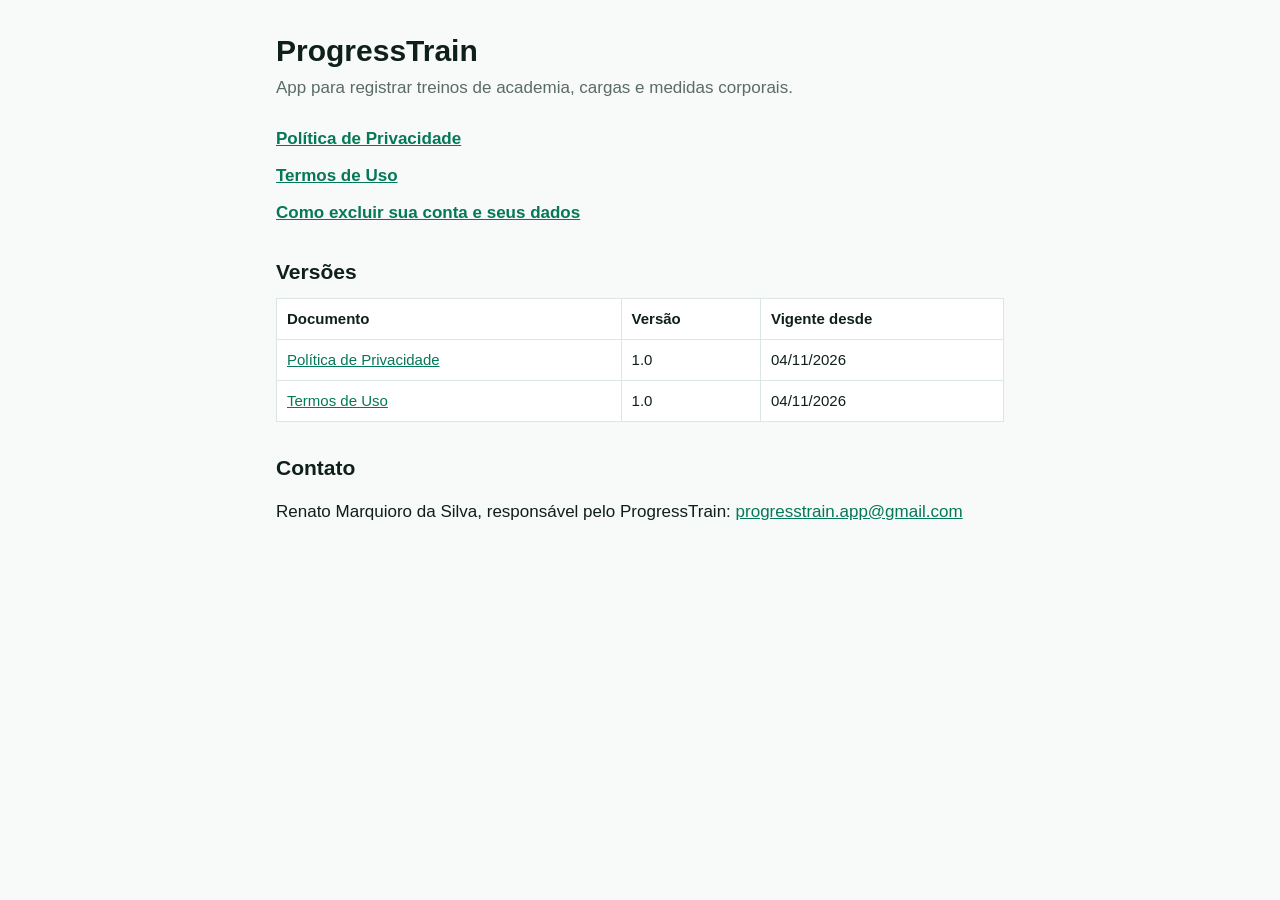
==== index.html @ 894d2705 "Add files via upload" ====
<!doctype html>
<html lang="pt-BR">
<head>
  <meta charset="utf-8">
  <meta name="viewport" content="width=device-width, initial-scale=1">
  <title>ProgressTrain</title>
  <link rel="stylesheet" href="./style.css">
</head>
<body>
  <main>
    <h1>ProgressTrain</h1>
    <p class="meta">App para registrar treinos de academia, cargas e medidas corporais.</p>

    <ul class="links">
      <li><a href="./privacidade/">Política de Privacidade</a></li>
      <li><a href="./termos/">Termos de Uso</a></li>
      <li><a href="./excluir-conta/">Como excluir sua conta e seus dados</a></li>
    </ul>

    <h2>Versões</h2>
    <div class="table-wrap">
      <table>
        <thead>
          <tr><th>Documento</th><th>Versão</th><th>Vigente desde</th></tr>
        </thead>
        <tbody>
          <tr><td><a href="./privacidade/">Política de Privacidade</a></td><td>1.0</td><td>04/11/2026</td></tr>
          <tr><td><a href="./termos/">Termos de Uso</a></td><td>1.0</td><td>04/11/2026</td></tr>
        </tbody>
      </table>
    </div>

    <h2>Contato</h2>
    <p>Renato Marquioro da Silva, responsável pelo ProgressTrain: <a href="mailto:progresstrain.app@gmail.com">progresstrain.app@gmail.com</a></p>
  </main>
</body>
</html>
---- style.css ----
:root {
  --bg: #f7faf8;
  --surface: #ffffff;
  --text: #0f1f1a;
  --muted: #5b6b65;
  --border: #dde7e1;
  --accent: #047857;
  --danger: #b91c1c;
}

@media (prefers-color-scheme: dark) {
  :root {
    --bg: #08120e;
    --surface: #101d17;
    --text: #ecfdf5;
    --muted: #8fa79c;
    --border: #1f3329;
    --accent: #34d399;
    --danger: #f87171;
  }
}

* { box-sizing: border-box; }

html { -webkit-text-size-adjust: 100%; }

body {
  margin: 0;
  background: var(--bg);
  color: var(--text);
  font-family: -apple-system, BlinkMacSystemFont, "Segoe UI", Roboto, "Helvetica Neue", Arial, sans-serif;
  font-size: 17px;
  line-height: 1.6;
}

main {
  max-width: 760px;
  margin: 0 auto;
  padding: 24px 16px 64px;
}

header.site {
  max-width: 760px;
  margin: 0 auto;
  padding: 20px 16px 0;
  font-weight: 700;
}

header.site a { color: var(--accent); text-decoration: none; }

h1 { font-size: 30px; line-height: 1.25; margin: 8px 0 4px; }
h2 { font-size: 21px; line-height: 1.3; margin: 32px 0 8px; }

p, li { overflow-wrap: anywhere; }

.meta { color: var(--muted); margin: 0 0 24px; }

a { color: var(--accent); }

.table-wrap { overflow-x: auto; margin: 12px 0; }

table {
  width: 100%;
  border-collapse: collapse;
  background: var(--surface);
  font-size: 15px;
}

th, td {
  border: 1px solid var(--border);
  padding: 8px 10px;
  text-align: left;
  vertical-align: top;
  overflow-wrap: anywhere;
}

@media (max-width: 480px) {
  table { table-layout: fixed; font-size: 14px; }
  th, td { padding: 6px 7px; }
}

th { font-weight: 600; }

.card {
  background: var(--surface);
  border: 1px solid var(--border);
  border-radius: 12px;
  padding: 16px;
  margin: 16px 0;
}

.links { list-style: none; padding: 0; }
.links li { margin: 10px 0; }
.links a { font-weight: 600; }

footer {
  max-width: 760px;
  margin: 0 auto;
  padding: 0 16px 40px;
  color: var(--muted);
  font-size: 14px;
}
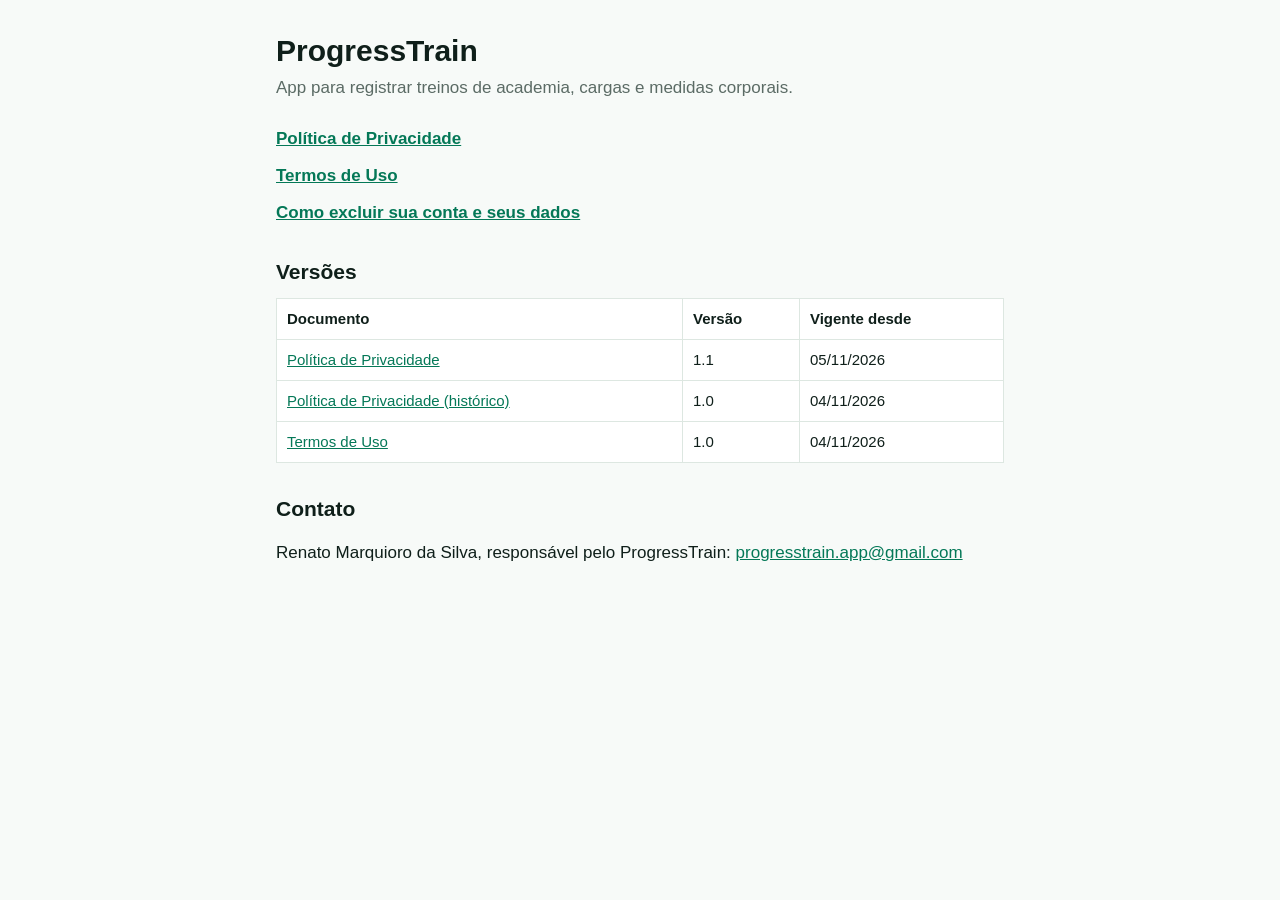
==== commit c5f09228: "Add files via upload" ====
--- a/index.html
+++ b/index.html
@@ -24,7 +24,8 @@
           <tr><th>Documento</th><th>Versão</th><th>Vigente desde</th></tr>
         </thead>
         <tbody>
-          <tr><td><a href="./privacidade/">Política de Privacidade</a></td><td>1.0</td><td>04/11/2026</td></tr>
+          <tr><td><a href="./privacidade/">Política de Privacidade</a></td><td>1.1</td><td>05/11/2026</td></tr>
+          <tr><td><a href="./privacidade/v1.0/">Política de Privacidade (histórico)</a></td><td>1.0</td><td>04/11/2026</td></tr>
           <tr><td><a href="./termos/">Termos de Uso</a></td><td>1.0</td><td>04/11/2026</td></tr>
         </tbody>
       </table>
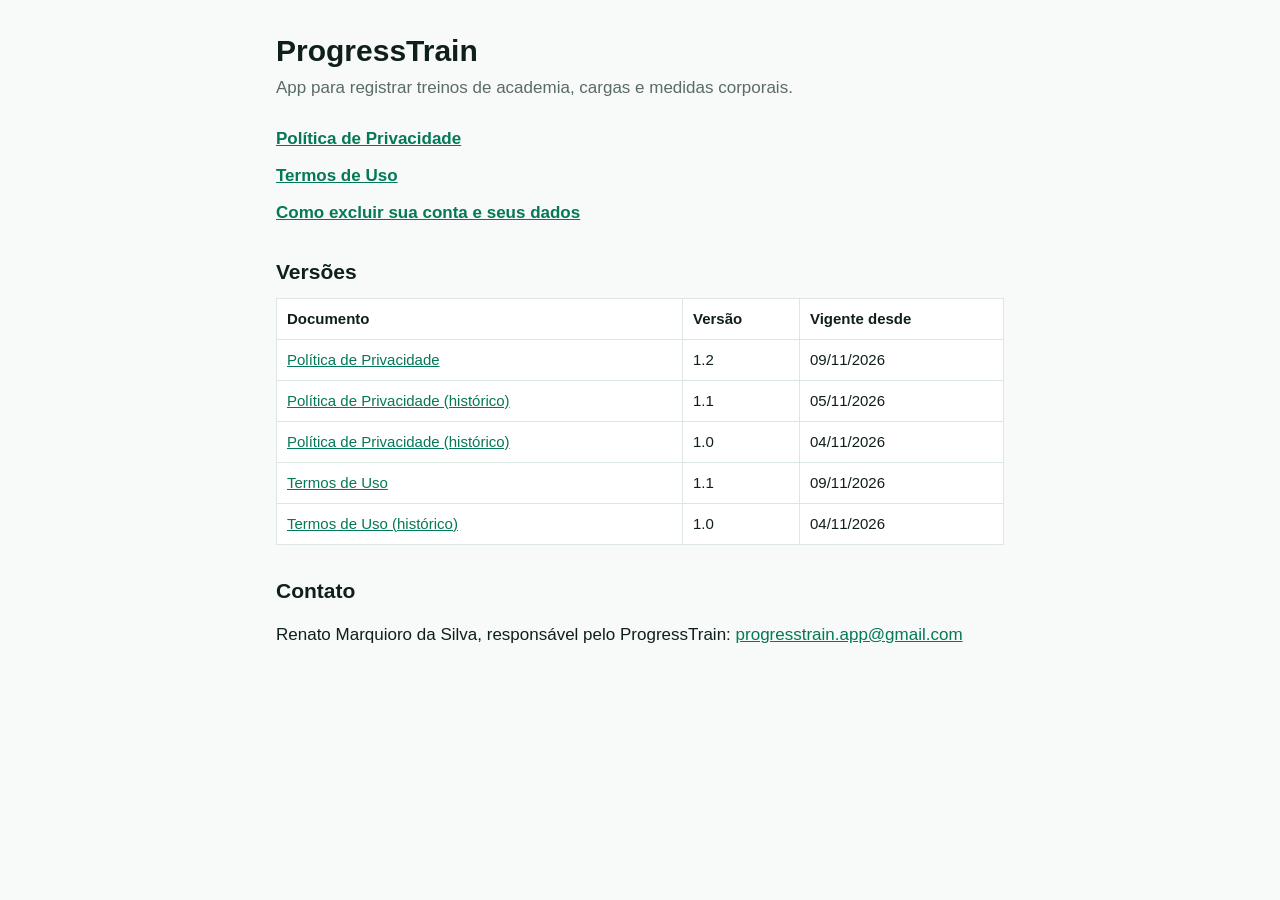
==== commit 2f7cf335: "Add files via upload" ====
--- a/index.html
+++ b/index.html
@@ -24,9 +24,11 @@
           <tr><th>Documento</th><th>Versão</th><th>Vigente desde</th></tr>
         </thead>
         <tbody>
-          <tr><td><a href="./privacidade/">Política de Privacidade</a></td><td>1.1</td><td>05/11/2026</td></tr>
+          <tr><td><a href="./privacidade/">Política de Privacidade</a></td><td>1.2</td><td>09/11/2026</td></tr>
+          <tr><td><a href="./privacidade/v1.1/">Política de Privacidade (histórico)</a></td><td>1.1</td><td>05/11/2026</td></tr>
           <tr><td><a href="./privacidade/v1.0/">Política de Privacidade (histórico)</a></td><td>1.0</td><td>04/11/2026</td></tr>
-          <tr><td><a href="./termos/">Termos de Uso</a></td><td>1.0</td><td>04/11/2026</td></tr>
+          <tr><td><a href="./termos/">Termos de Uso</a></td><td>1.1</td><td>09/11/2026</td></tr>
+          <tr><td><a href="./termos/v1.0/">Termos de Uso (histórico)</a></td><td>1.0</td><td>04/11/2026</td></tr>
         </tbody>
       </table>
     </div>
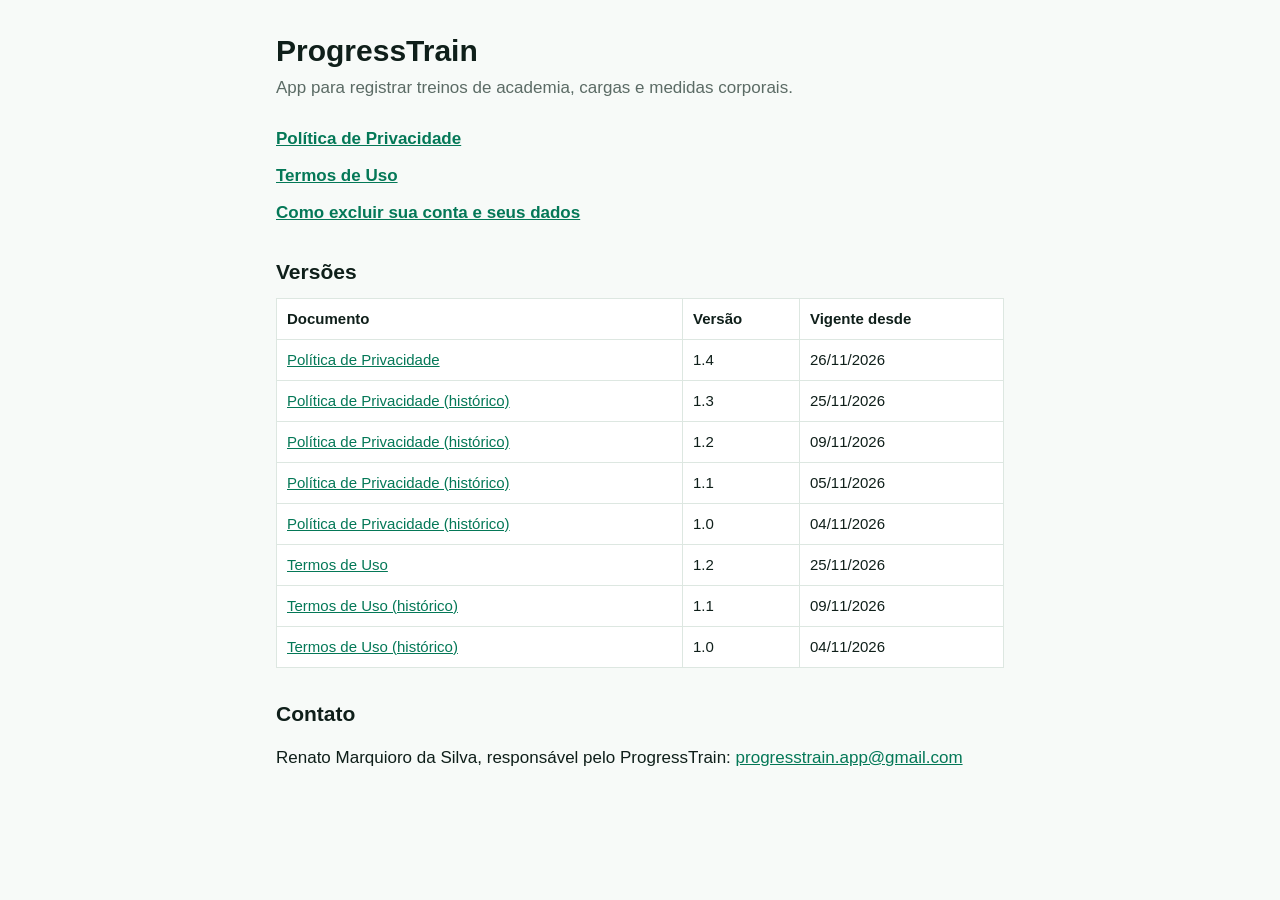
==== commit 3b749bb0: "Add files via upload" ====
--- a/index.html
+++ b/index.html
@@ -24,10 +24,13 @@
           <tr><th>Documento</th><th>Versão</th><th>Vigente desde</th></tr>
         </thead>
         <tbody>
-          <tr><td><a href="./privacidade/">Política de Privacidade</a></td><td>1.2</td><td>09/11/2026</td></tr>
+          <tr><td><a href="./privacidade/">Política de Privacidade</a></td><td>1.4</td><td>26/11/2026</td></tr>
+          <tr><td><a href="./privacidade/v1.3/">Política de Privacidade (histórico)</a></td><td>1.3</td><td>25/11/2026</td></tr>
+          <tr><td><a href="./privacidade/v1.2/">Política de Privacidade (histórico)</a></td><td>1.2</td><td>09/11/2026</td></tr>
           <tr><td><a href="./privacidade/v1.1/">Política de Privacidade (histórico)</a></td><td>1.1</td><td>05/11/2026</td></tr>
           <tr><td><a href="./privacidade/v1.0/">Política de Privacidade (histórico)</a></td><td>1.0</td><td>04/11/2026</td></tr>
-          <tr><td><a href="./termos/">Termos de Uso</a></td><td>1.1</td><td>09/11/2026</td></tr>
+          <tr><td><a href="./termos/">Termos de Uso</a></td><td>1.2</td><td>25/11/2026</td></tr>
+          <tr><td><a href="./termos/v1.1/">Termos de Uso (histórico)</a></td><td>1.1</td><td>09/11/2026</td></tr>
           <tr><td><a href="./termos/v1.0/">Termos de Uso (histórico)</a></td><td>1.0</td><td>04/11/2026</td></tr>
         </tbody>
       </table>
